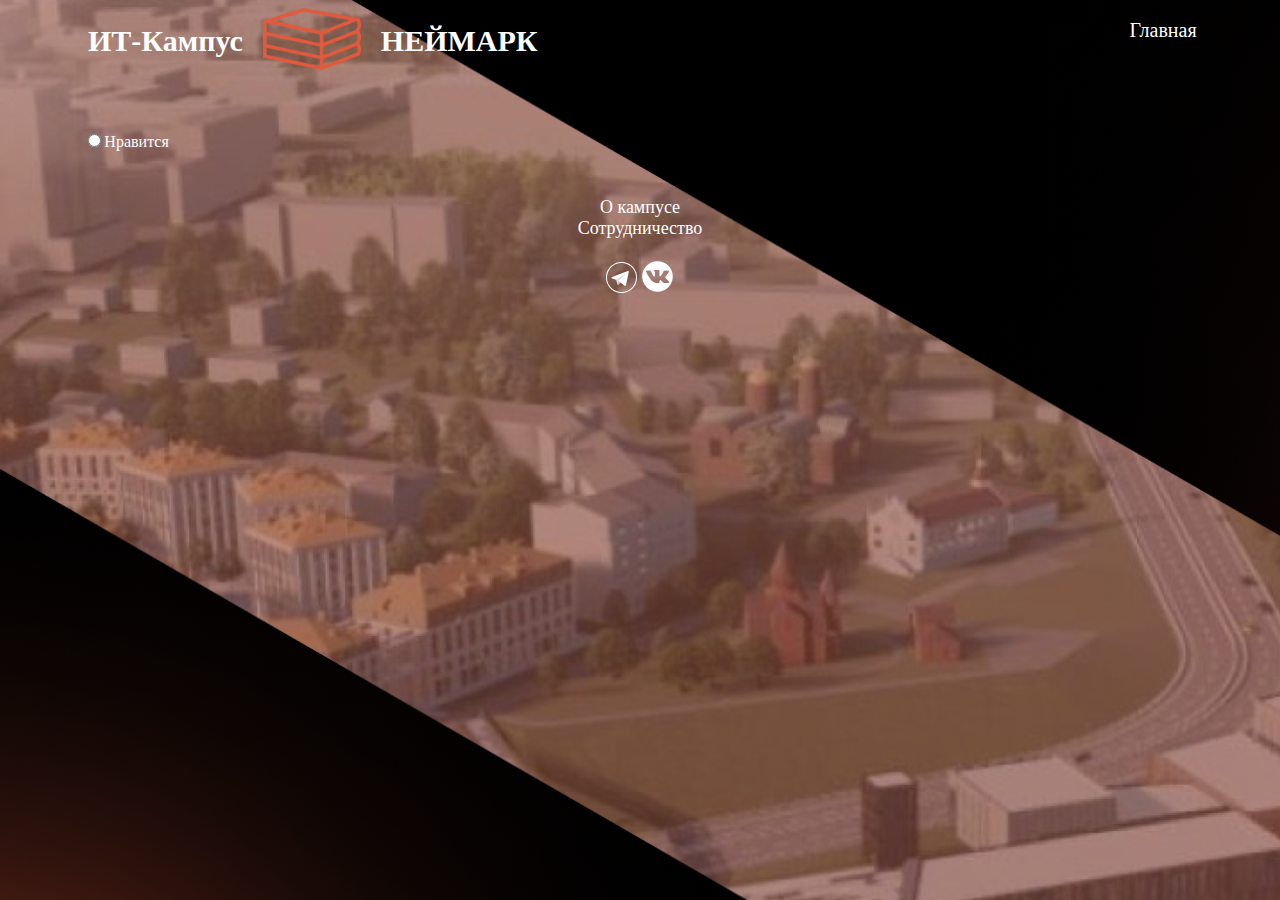
==== events.html @ c86cf62b "Add files via upload" ====
<!DOCTYPE html>
<html>
    <head>
        <meta charset="utf-8">
        <link rel="stylesheet" href="style.css">
        <script src="script.js"></script>
        <link rel="icon" type="image/x-icon" href="Logo.png">
        <title>НЕЙМАРК.ИТ-Кампус</title>
    </head>
    <body>
        <header>
        <div id="logodiv">
            <div id="textlogo">ИТ-Кампус</div>
            <img src="Logo.png"id='logo'>
            <div id="textlogo">НЕЙМАРК</div>
        </div>
            <a id="buttonevents" href="index.html">Главная</a>
        </header>
        <main>
            <div id="cource1" class="cource">
                <img src="" id="img1" class="img">
                <img src="" id="img1.2" class="img">
                <div id="name1" class="name"></div>
                <div id="description1" class="description"></div>
                <label><input type="radio">Нравится</label>
            </div>
        </main>
        <footer>
            <div id="contact">
                <a href="https://neimark-it.ru/">О кампусе</a><br>
                <a href="https://neimark-it.ru/sotrudnichestvo">Сотрудничество</a><br><br>
                <a href="https://t.me/neimarkitlektoriy"><img src="telegram.png"></a>
                <a href="https://vk.com/neimark_it"><img src="vk.png"></a>
            </div>
        </footer>
    </body>
</html>
---- style.css ----
body{
    background-image: url(bg.png);
    background-color: black;
    padding-left:5%;
    padding-right:5%;
}
header{
    height: 94px;
    width: 100%;
}
footer{
    margin-top: 3%;
}
#logodiv{
    text-align: center;
    display: inline-block;
}
#logo{
    display: inline-block;
    width:98px;
    height:62px;
}
#textlogo{
    color: white; 
    font-size: 30px; 
    font-family: Code Next; 
    font-weight: 800; 
    word-wrap: break-word;
    display: inline-block;
    margin:16px;
    vertical-align: top;
}
#contact{
    color: white;
    font-size: 18px;
    font-family: Code Next-Trial;
    font-weight: 400;
    word-wrap: break-word;
    text-align: center;
}
a{
    color: white;
    text-decoration: none;
}
#h{
    color: white; 
    font-size: 72px; 
    font-family: Code Next; 
    font-weight: 800; 
    word-wrap: break-word;
    margin:3%;
}
#i{
    color: white; 
    font-size: 30px; 
    font-family: Manrope; 
    font-weight: 400; 
    letter-spacing: 0.30px; 
    word-wrap: break-word;
    margin:3%;
}
#peopleimg{
    float: left;
    height: 300px;
}
#people{
    margin:3%;
}
#peoplename{
    color: white; 
    font-size: 46px; 
    font-family: Code Next; 
    font-weight: 800; 
    word-wrap: break-word;
}
#peopledesc{
    color: white; 
    font-size: 31px; 
    font-family: Manrope; 
    font-weight: 400; 
    word-wrap: break-word;
}
#hitis{
    color: white; 
    font-size: 72px; 
    font-family: Code Next; 
    font-weight: 800; 
    word-wrap: break-word;
    text-align:center;
    margin:3%;
}
#itis1, #itis4{
    border-radius: 21px; 
    border: 13px #E15A3D solid;
    width: 44%;
    display:inline-block;
    margin:1%;
}
#itis2, #itis3{
    border-radius: 21px; 
    border: 13px #3DC3E1 solid;
    width: 44%;
    display:inline-block;
    margin:1%;
}
#pitis{
    color: white; 
    font-size: 48px; 
    font-family: Manrope; 
    font-weight: 400; 
    word-wrap: break-word;
    text-align:center;
}
#hits{
    width: 100%; 
    color: white; 
    font-size: 46px; 
    font-family: Code Next; 
    font-weight: 800; 
    word-wrap: break-word;
    text-align:center;
}
#buttonindex{
    text-align: right;
    display: inline-block;
    color: white; 
    font-size: 20px; 
    font-family: Code Next; 
    font-weight: 200; 
    word-wrap: break-word;
    float: right;
}
#buttonevents{
    text-align: right;
    display: inline-block;
    color: white; 
    font-size: 20px; 
    font-family: Code Next; 
    font-weight: 200; 
    word-wrap: break-word;
    float: right;
    margin:1%;
}
.img{
    width: 25%;
    border-radius: 10%;
    margin: 1%;
    float: right;
}
.cource{
    color:white;
    margin: 1%;
    display: inline-block;
}
.name{
    text-align: right;
    display: inline-block;
    font-size: 50px; 
    font-family: Code Next; 
    font-weight: 700; 
    word-wrap: break-word;
}
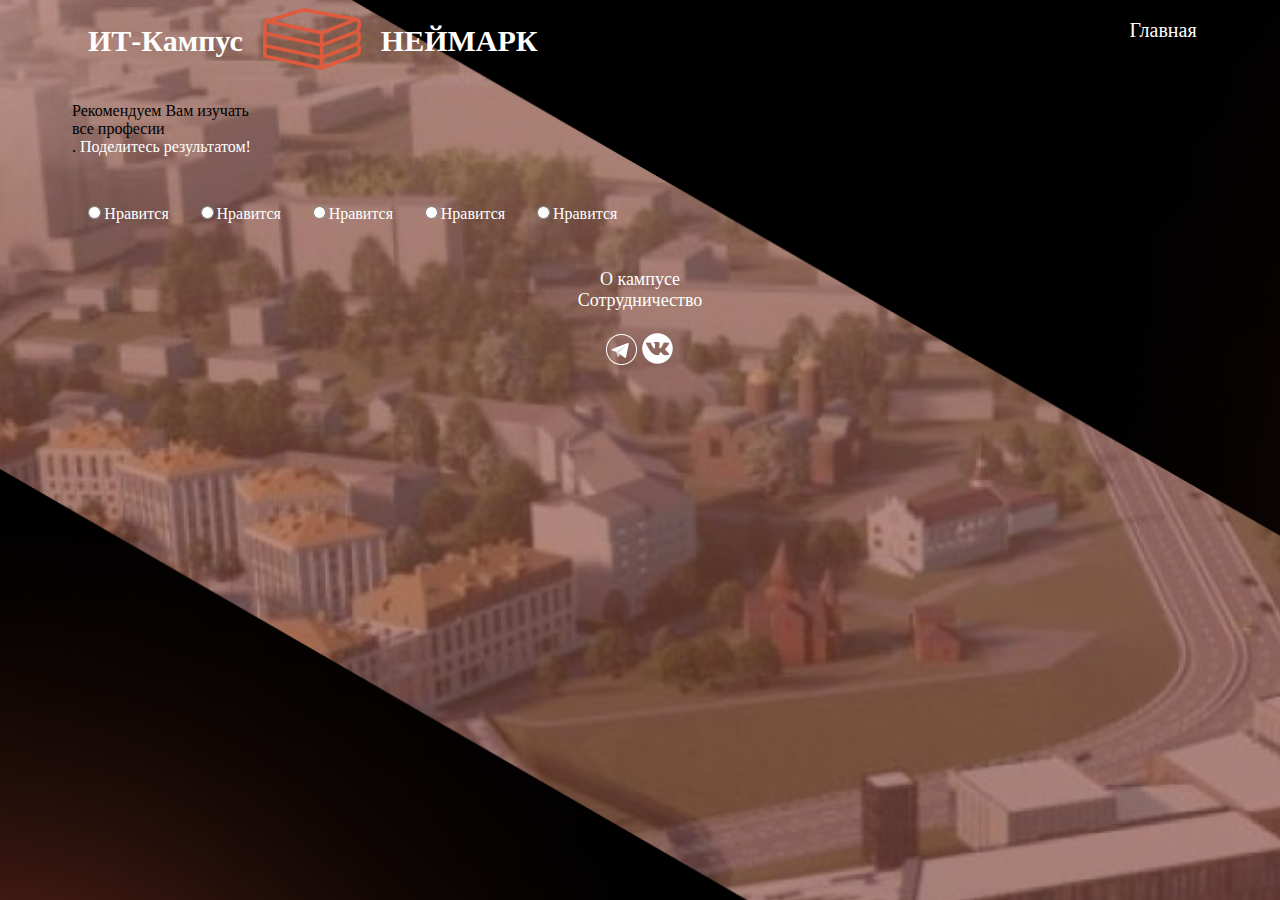
==== commit 3a8a2fec: "Add files via upload" ====
--- a/events.html
+++ b/events.html
@@ -17,12 +17,41 @@
             <a id="buttonevents" href="index.html">Главная</a>
         </header>
         <main>
+            <div id="recomend">Рекомендуем Вам изучать <div id="recomendation">все професии</div>.      <a href="https://t.me/share/url?url=neymark.neocities.org&text=Этот сайт помогает определиться с направлением деятельности." id="share">Поделитесь результатом!</a></div>
             <div id="cource1" class="cource">
                 <img src="" id="img1" class="img">
                 <img src="" id="img1.2" class="img">
                 <div id="name1" class="name"></div>
-                <div id="description1" class="description"></div>
-                <label><input type="radio">Нравится</label>
+                <div id="description1" class="description"></div><br>
+                <label><input type="radio" id="radio1" onclick="check('radio1','name1')">Нравится</label>
+            </div>
+            <div id="cource2" class="cource">
+                <img src="" id="img2" class="img">
+                <img src="" id="img2.2" class="img">
+                <div id="name2" class="name"></div>
+                <div id="description2" class="description"></div><br>
+                <label><input type="radio" id="radio2" onclick="check('radio2','name2')">Нравится</label>
+            </div>
+            <div id="cource3" class="cource">
+                <img src="" id="img3" class="img">
+                <img src="" id="img3.2" class="img">
+                <div id="name3" class="name"></div>
+                <div id="description3" class="description"></div><br>
+                <label><input type="radio" id="radio3" onclick="check('radio3','name3')">Нравится</label>
+            </div>
+            <div id="cource4" class="cource">
+                <img src="" id="img4" class="img">
+                <img src="" id="img4.2" class="img">
+                <div id="name4" class="name"></div>
+                <div id="description4" class="description"></div><br>
+                <label><input type="radio" id="radio4" onclick="check('radio4','name4')">Нравится</label>
+            </div>
+            <div id="cource5" class="cource">
+                <img src="" id="img5" class="img">
+                <img src="" id="img5.2" class="img">
+                <div id="name5" class="name"></div>
+                <div id="description5" class="description"></div><br>
+                <label><input type="radio" id="radio5" onclick="check('radio5','name5')">Нравится</label>
             </div>
         </main>
         <footer>
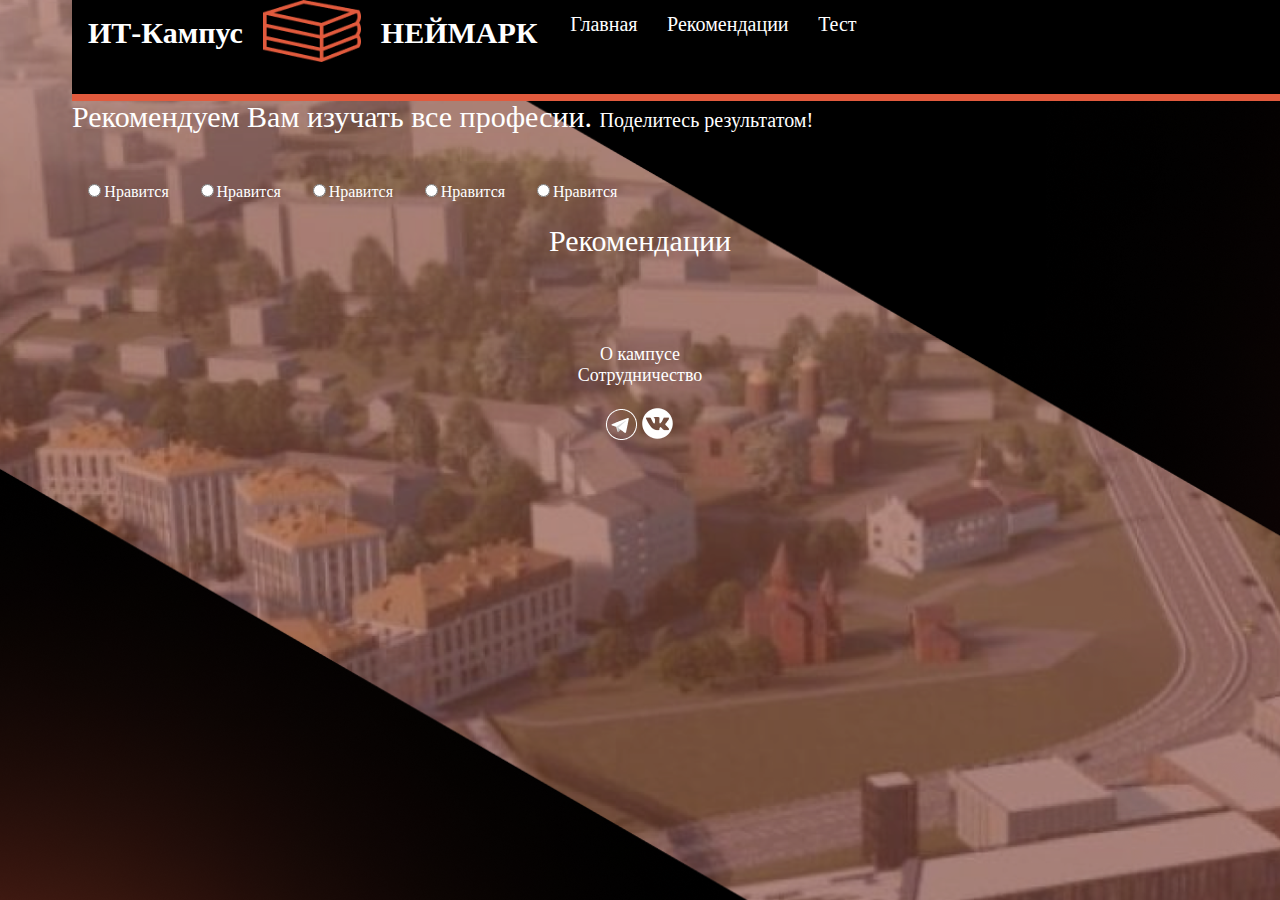
==== commit 47e0b6c6: "Add files via upload" ====
--- a/events.html
+++ b/events.html
@@ -15,9 +15,12 @@
             <div id="textlogo">НЕЙМАРК</div>
         </div>
             <a id="buttonevents" href="index.html">Главная</a>
+            <a id="buttonevents" href="#rec">Рекомендации</a>
+            <a id="buttonevents" href="#test">Тест</a>
         </header>
         <main>
             <div id="recomend">Рекомендуем Вам изучать <div id="recomendation">все професии</div>.      <a href="https://t.me/share/url?url=neymark.neocities.org&text=Этот сайт помогает определиться с направлением деятельности." id="share">Поделитесь результатом!</a></div>
+            <div id="test">
             <div id="cource1" class="cource">
                 <img src="" id="img1" class="img">
                 <img src="" id="img1.2" class="img">
@@ -53,6 +56,39 @@
                 <div id="description5" class="description"></div><br>
                 <label><input type="radio" id="radio5" onclick="check('radio5','name5')">Нравится</label>
             </div>
+            </div>
+            <div id="rec"><div id="reco">Рекомендации</div>
+                <div id="cource1" class="cource">
+                    <img src="" id="imgq1" class="img">
+                    <img src="" id="imgq1.2" class="img">
+                    <div id="nameq1" class="name"></div>
+                    <div id="descriptionq1" class="description"></div>
+                </div>
+                <div id="cource2" class="cource">
+                    <img src="" id="imgq2" class="img">
+                    <img src="" id="imgq2.2" class="img">
+                    <div id="nameq2" class="name"></div>
+                    <div id="descriptionq2" class="description"></div>
+                </div>
+                <div id="cource3" class="cource">
+                    <img src="" id="imgq3" class="img">
+                    <img src="" id="imgq3.2" class="img">
+                    <div id="nameq3" class="name"></div>
+                    <div id="descriptionq3" class="description"></div>
+                </div>
+                <div id="cource4" class="cource">
+                    <img src="" id="imgq4" class="img">
+                    <img src="" id="imgq4.2" class="img">
+                    <div id="nameq4" class="name"></div>
+                    <div id="descriptionq4" class="description"></div>
+                </div>
+                <div id="cource5" class="cource">
+                    <img src="" id="imgq5" class="img">
+                    <img src="" id="imgq5.2" class="img">
+                    <div id="nameq5" class="name"></div>
+                    <div id="descriptionq5" class="description"></div>
+                </div>
+            </div>
         </main>
         <footer>
             <div id="contact">
--- a/style.css
+++ b/style.css
@@ -7,7 +7,13 @@
 header{
     height: 94px;
     width: 100%;
-}
+    border-bottom: 7px solid rgb(225, 90, 61);
+    position: fixed;
+    top:0;
+    background-color: black;
+}
+main{
+    margin-top:100px;}
 footer{
     margin-top: 3%;
 }
@@ -42,10 +48,13 @@
     color: white;
     text-decoration: none;
 }
+img{
+    pointer-events: none;
+}
 #h{
     color: white; 
     font-size: 72px; 
-    font-family: Code Next; 
+    font-family: CodeNext; 
     font-weight: 800; 
     word-wrap: break-word;
     margin:3%;
@@ -121,24 +130,22 @@
     text-align:center;
 }
 #buttonindex{
-    text-align: right;
-    display: inline-block;
-    color: white; 
-    font-size: 20px; 
-    font-family: Code Next; 
-    font-weight: 200; 
-    word-wrap: break-word;
-    float: right;
+    vertical-align: top;
+    display: inline-block;
+    color: white; 
+    font-size: 20px; 
+    font-family: Code Next; 
+    font-weight: 200; 
+    word-wrap: break-word;
 }
 #buttonevents{
-    text-align: right;
-    display: inline-block;
-    color: white; 
-    font-size: 20px; 
-    font-family: Code Next; 
-    font-weight: 200; 
-    word-wrap: break-word;
-    float: right;
+    vertical-align: top;
+    display: inline-block;
+    color: white; 
+    font-size: 20px; 
+    font-family: Code Next; 
+    font-weight: 200; 
+    word-wrap: break-word;
     margin:1%;
 }
 .img{
@@ -159,4 +166,44 @@
     font-family: Code Next; 
     font-weight: 700; 
     word-wrap: break-word;
+}
+#recomend{
+    color: white;
+    font-size: 30px; 
+    font-family: Code Next; 
+    font-weight: 200; 
+    word-wrap: break-word;
+}
+#recomendation{
+    display: inline-block;
+    font-size: 30px; 
+    font-family: Code Next; 
+    font-weight: 200; 
+    word-wrap: break-word;
+}
+#share{
+    font-size: 20px; 
+    font-family: Code Next; 
+    font-weight: 200; 
+    word-wrap: break-word;
+}
+#butindex{
+    text-align: center;
+    color: white; 
+    font-size: 20px; 
+    font-family: Code Next; 
+    font-weight: 200; 
+    word-wrap: break-word;
+    margin:1%;
+    border: 7px #E15A3D solid;
+    border-radius:21px;
+    padding: 7px;
+}
+#reco{
+    color: white; 
+    font-size: 30px; 
+    font-family: Code Next; 
+    font-weight: 500; 
+    text-align: center;
+    margin: 1%;
 }